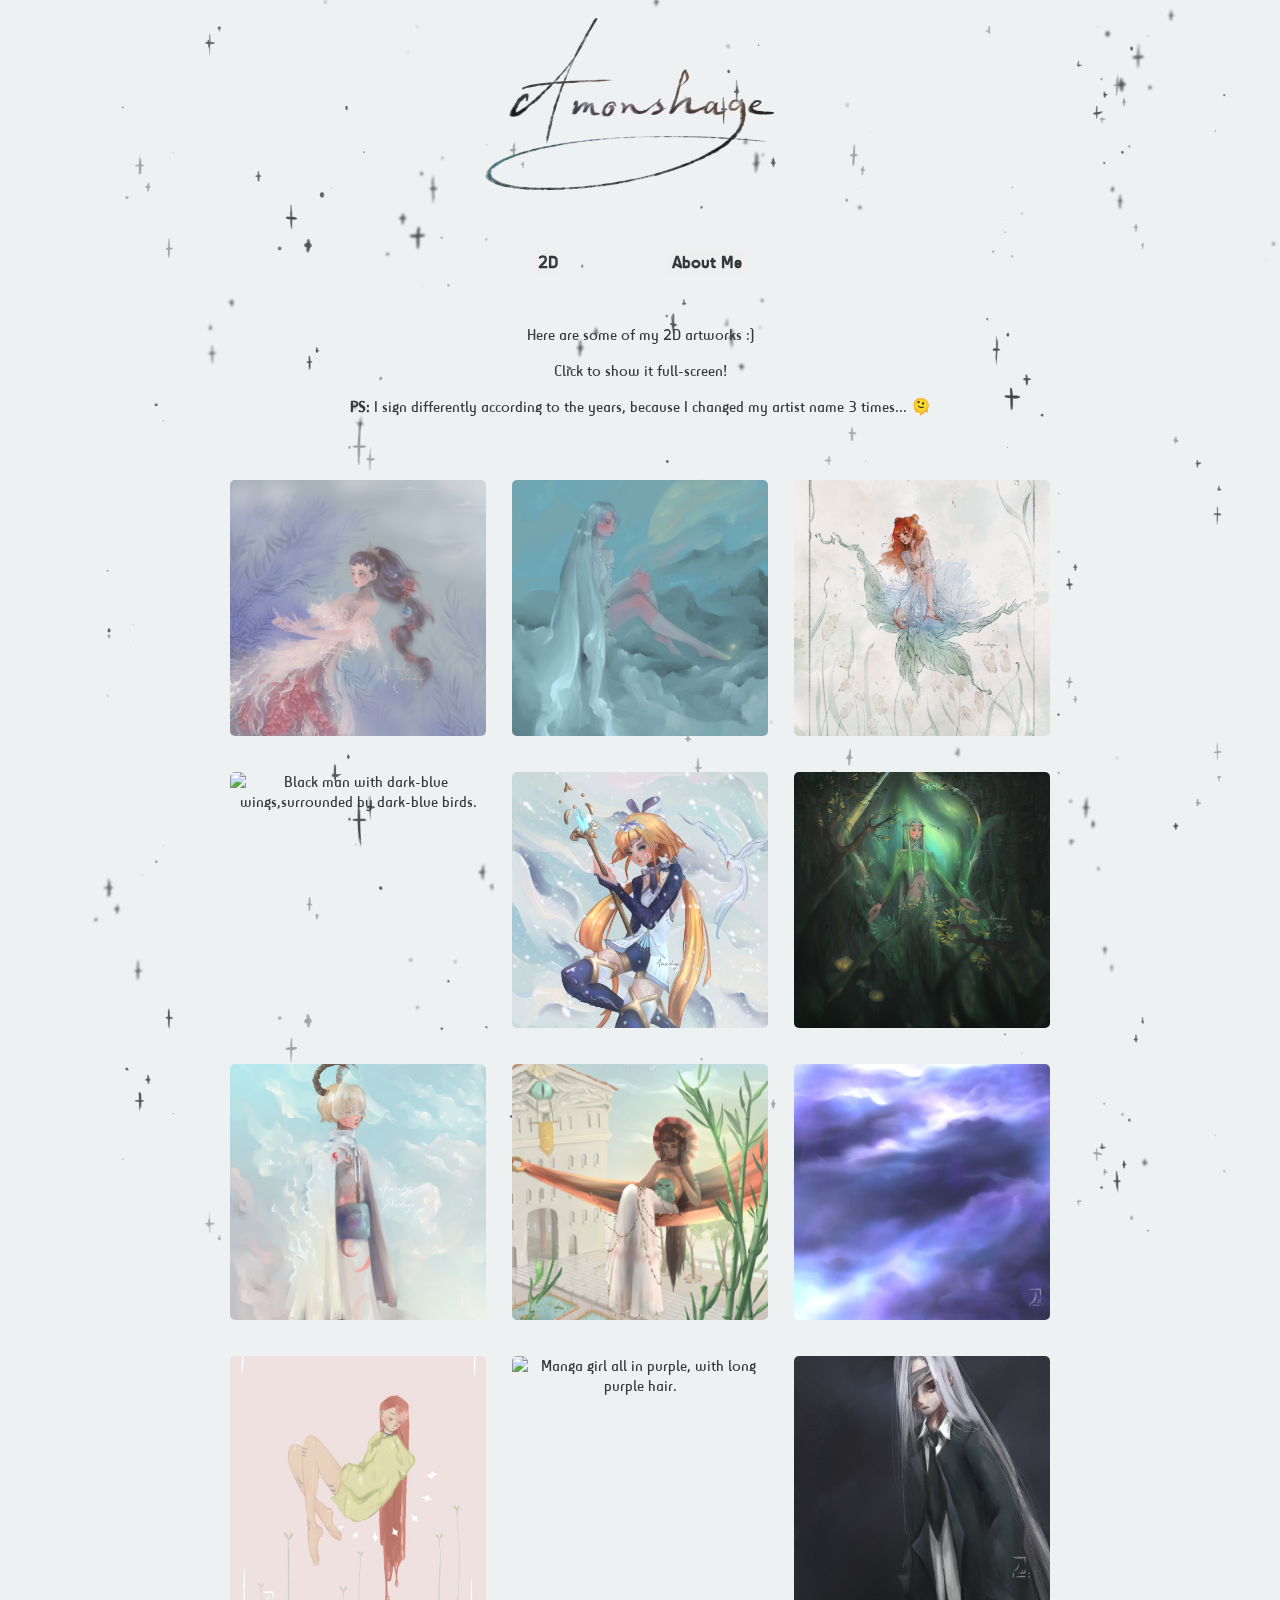
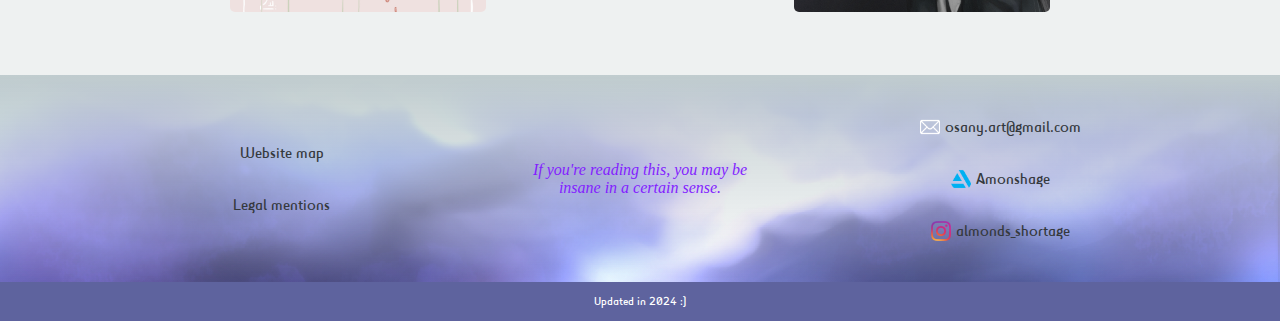
==== index.html @ e0546605 "Adding a moving background" ====
<!DOCTYPE html>

    <html lang="en">

        <head>

            <!-- informations sur la page -->
            <meta charset="UTF-8">
            <title>Amonshage</title>
            <link rel="stylesheet" href="index.css">

        </head>

        <body>

            <div id="website">

                <!-- Fond animé -->
                <img id="background-1" class="background" src="images/fonds/back-etoiles.png">
                <img id="background-2" class="background" src="images/fonds/back-etoiles-2.png">
                <img id="background-3" class="background" src="images/fonds/back-etoiles-3.png">
                
                <header>
                    <img id="title" src="images/icones/amonshage.png">
                </header>
    
                <nav>
                    <ul>
                        <!-- Même si les redirections sont gérées en JS et qu'on aurait pu les mettre aux <li>, on garde un bouton, cliquable, pour l'accessibilité. -->
                            <li><button onclick="onNavClick('2D')">2D</button></li>
                            <li><button onclick="onNavClick('about')">About Me</button></li>
                    </ul>
                </nav>
    
                <main>

                    <div id="2D">
                        <p>Here are some of my 2D artworks :)</p>
                        <p>Click to show it full-screen!</p>
                        <p><b>PS:</b> I sign differently according to the years, because I changed my artist name 3 times... 🫠</p>
    
                        <div id="gallery"></div>
    
                        <!-- "The Modal" - en gros c'est l'image en plein écran -->
                        <div id="theModal" class="modal"></div>
                    </div>

                    <div id="about" style="display: none;">
                        <p>My name is Anaelle, and I currently am a student at the ENSC, a cognitive engineering school.</p>
                        <p>Drawing is a hobbie, I really love to draw! Also, it's pretty useful. I usually use my drawing skills in different projects, at school, for friends or for my own projects.</p>
                    </div>
                                       
                </main>
                
                <footer>
                    <div>
                        <div>
                            <a><p>Website map</p></a>
                            <a><p>Legal mentions</p></a>
                        </div>
                        <div>
                            <p class="citation">If you're reading this, you may be insane in a certain sense.</p>
                        </div>
                        <div id="contact">
    
                            <div>
                                <img src="images/icones/courrier.png" class="icon">
                                <p>osany.art@gmail.com</p>
                            </div>
    
                            <a href="https://www.artstation.com/amonshage" target="_blank">
                                <div>
                                    <img src="images/icones/artstation.png" class="icon">
                                    <p>Amonshage</p>
                                </div>
                            </a>
                            
                            <a href="https://www.instagram.com/almonds_shortage/" target="_blank">
                                <div>
                                    <img src="images/icones/insta.png" class="icon">
                                    <p>almonds_shortage</p>
                                </div>
                            </a>
                            
                        </div>
                    </div>
                    <div id="copyrights">
                        <p>Updated in 2024 :)</p>
                    </div>
                </footer>

            </div>


            <script src="index.js"></script>

        </body>

    </html>
---- index.css ----
/* Variables */
:root {
    --footer-color: rgb(192, 204, 206);
}

/* Polices */

@font-face {
    font-family: Geo;
    src: url(polices/SciFly-Sans.ttf);

}

/* Le reste */

html {
    scrollbar-width: none;
}


body {

    font-family: Geo;
    background-color: rgb(238, 241, 241);
    color: rgb(53, 57, 61);
    scrollbar-width: none;
    padding: 0px;
    margin: 0px;

    /* L'image de fond */
    & .background {
        width: 100%;
        z-index: -1000;
        position: fixed;
    }

    & #background-1 {
        animation: background-zoom-1 17s infinite;
        animation-delay: 2s;
    }
    
    & #background-2 {
        animation: background-zoom-2 15s infinite;
        animation-delay: 1s;
        filter: opacity(0.5);
    }

    & #background-3 {
        animation: background-zoom-3 11s infinite;
        filter: blur(1px);
    }

    & header {
        display: flex;
        place-content: center;
        
        & #title {
            animation: slow_blow 10s;
            width: 30vw;  
        }

    }

    & nav {
        display: flex;
        place-content: center;
        
        & ul {
            display: flex;
            flex-direction: row;
            padding: 0%;
            
            & li {
                padding: 2vh 4vw;
                list-style-type:none;
                
                & button {
                    font-family: Geo;
                    font-size: large;
                    font-weight: bold;
                    color: rgb(53, 57, 61);
                    border: none;

                    &:hover {
                        color: rgb(51, 92, 105);
                        cursor: pointer;
                    }
                }
            }
        }
    }

    & main {
        display: flex;
        flex-direction: column;
        text-align: center;
        
        /* La gallerie d'artworks  */
        & #gallery {
            display: flex;
            justify-content: center;
            flex-wrap: wrap;
            width: 70vw;
            margin: 5vh auto;

            /* Pour chaque artwork, individuellement */
            & .artwork {
                width: 20vw;
                height: 20vw;
                object-fit: cover;
                margin: 2vh 1vw;
                transition: 0.5s;
                border-radius: 5px;
            }

            & .artwork:hover {
                z-index: 100;
                filter: contrast(1.1);
                box-shadow: 0 0 100px rgba(53, 62, 63, 0.552);
                cursor: pointer;
            }
        }

        /* Le modal prend toute la taille de l'écran et permet le défilement */
        .modal {
            display: none; /* Caché par défaut */
            position: fixed; /* Reste en place */
            z-index: 101; 
            left: 0;
            top: 0;
            width: 100%; 
            height: 100%; 
            overflow: auto;
            scrollbar-width: none;
        }

        /* Conteneur pour l'image dans le modal */
        .modal-content {
            width: 100%;
            min-width: 50%;
            margin: auto;
            animation-name: zoom;
            animation-duration: 0.8s;
        }

        /* Description fixe en bas de l'écran */
        .caption {
            position: fixed;
            bottom: 20px;
            left: 0;
            right: 0;
            text-align: center;
            color: #ffffff;
            z-index: 102;
        }

        /* Bouton de fermeture fixe en haut à droite */
        .close {
            position: fixed;
            top: 15px;
            right: 35px;
            color: white;
            font-size: 50px;
            text-shadow: 0 0 10px #ffffff;
            z-index: 103;

            &:hover {
                transition: 0.4s;
                text-shadow: 0 0 12px #ffffff, 0 0 24px #ffffff, 0 0 20px #ffffff;
                cursor: pointer;
            }
        }

    }

    & footer {
        background-color: var(--footer-color);
        padding: 0;
        position: relative;
        bottom: 0;
        width: 100%;        
        
        /* Le footer est divisé en deux div, l'une au-dessus de l'autre. */
        & >div {
            padding: 2vw;
            display: flex;
            justify-content: center;
            align-items: center;
            background: linear-gradient(to top, transparent, var(--footer-color)), url(images/2021_cloudy-sky-background.jpg);
            background-size: 100%;
            background-position: 0% 12%;

            /* Dans la première div, on a les trois parties côte-à-côte. */
            & div {
                justify-content: center;
                width: 20vw;
                padding: 0 4vw;
                text-align: center;
                display: flex;
                flex-direction: column;

                & div {
                    display: flex;
                    flex-direction: row;
                    align-items: center;
                    text-align: center;
                    padding: 0%;
                }
            }
        }

        /* La seconde div du footer contient les copyrights. */
        #copyrights {
            padding: 0;
            color: white;
            background: rgb(94, 99, 158);
            font-size: 12px;
        }

    }

    .icon {
        width: 20px;
        margin: 0 5px;
    }

    .citation {
        font-family: 'Times New Roman', Times, serif;
        font-style: italic;
        color: #831eff;
    }

    a {
        color: rgb(53, 57, 61);
        text-decoration: none;
        transition: 0.1s ease-in-out;
    }
    
    a:hover {
        transform: scale(1.1);
        transition: ease-in-out 0.2s;
    }

    ::selection {
        background-color: #831eff0a;
        filter: blur(2px);
        color: rgb(255, 255, 255);
        text-shadow: 1px 1px 1px rgb(255, 0, 0), -1px -1px 1px rgb(0, 255, 255);
    }
    
    ::-moz-selection {
        background-color: rgba(238, 219, 219, 0.579);
        text-shadow: 1px 1px 1px rgba(255, 0, 0, 0.4), -1px -1px 1px rgba(0, 255, 255, 0.4);
    }
}



@keyframes slow_blow {
    0% {transform: scale(0.8);}
    20% {transform: scale(0.9);}
    100% {transform: scale(1);}
}

@keyframes zoom {
    0% {transform:scale(0.4);}
    100% {transform:scale(1);}
}

@keyframes background-zoom-1 {
    0% {transform: scale(1) translateX(0px);}
    20% {transform: scale(1.1) translateX(40px);}
    90%{filter: blur(1px);}
    100% {transform: scale(1) translateX(0px);}
}

@keyframes background-zoom-2 {
    0% {transform: scale(1) translateX(0px);}
    10%{filter: blur(1px);}
    20% {transform: scale(1.1) translateX(-100px);}
    30%{filter: blur(0px);}
    100% {transform: scale(1) translateX(0px);}
}

@keyframes background-zoom-3 {
    0% {transform: scale(1) translateX(0px);}
    20% {transform: scale(1.1) translateZ(60px);}
    40% {filter: brightness(2);}
    100% {transform: scale(1) translateX(0px);}
}

/* 100% Image Width on Smaller Screens */
@media only screen and (max-width: 700px){
    .overlay-content {
      width: 100%;
    }
}
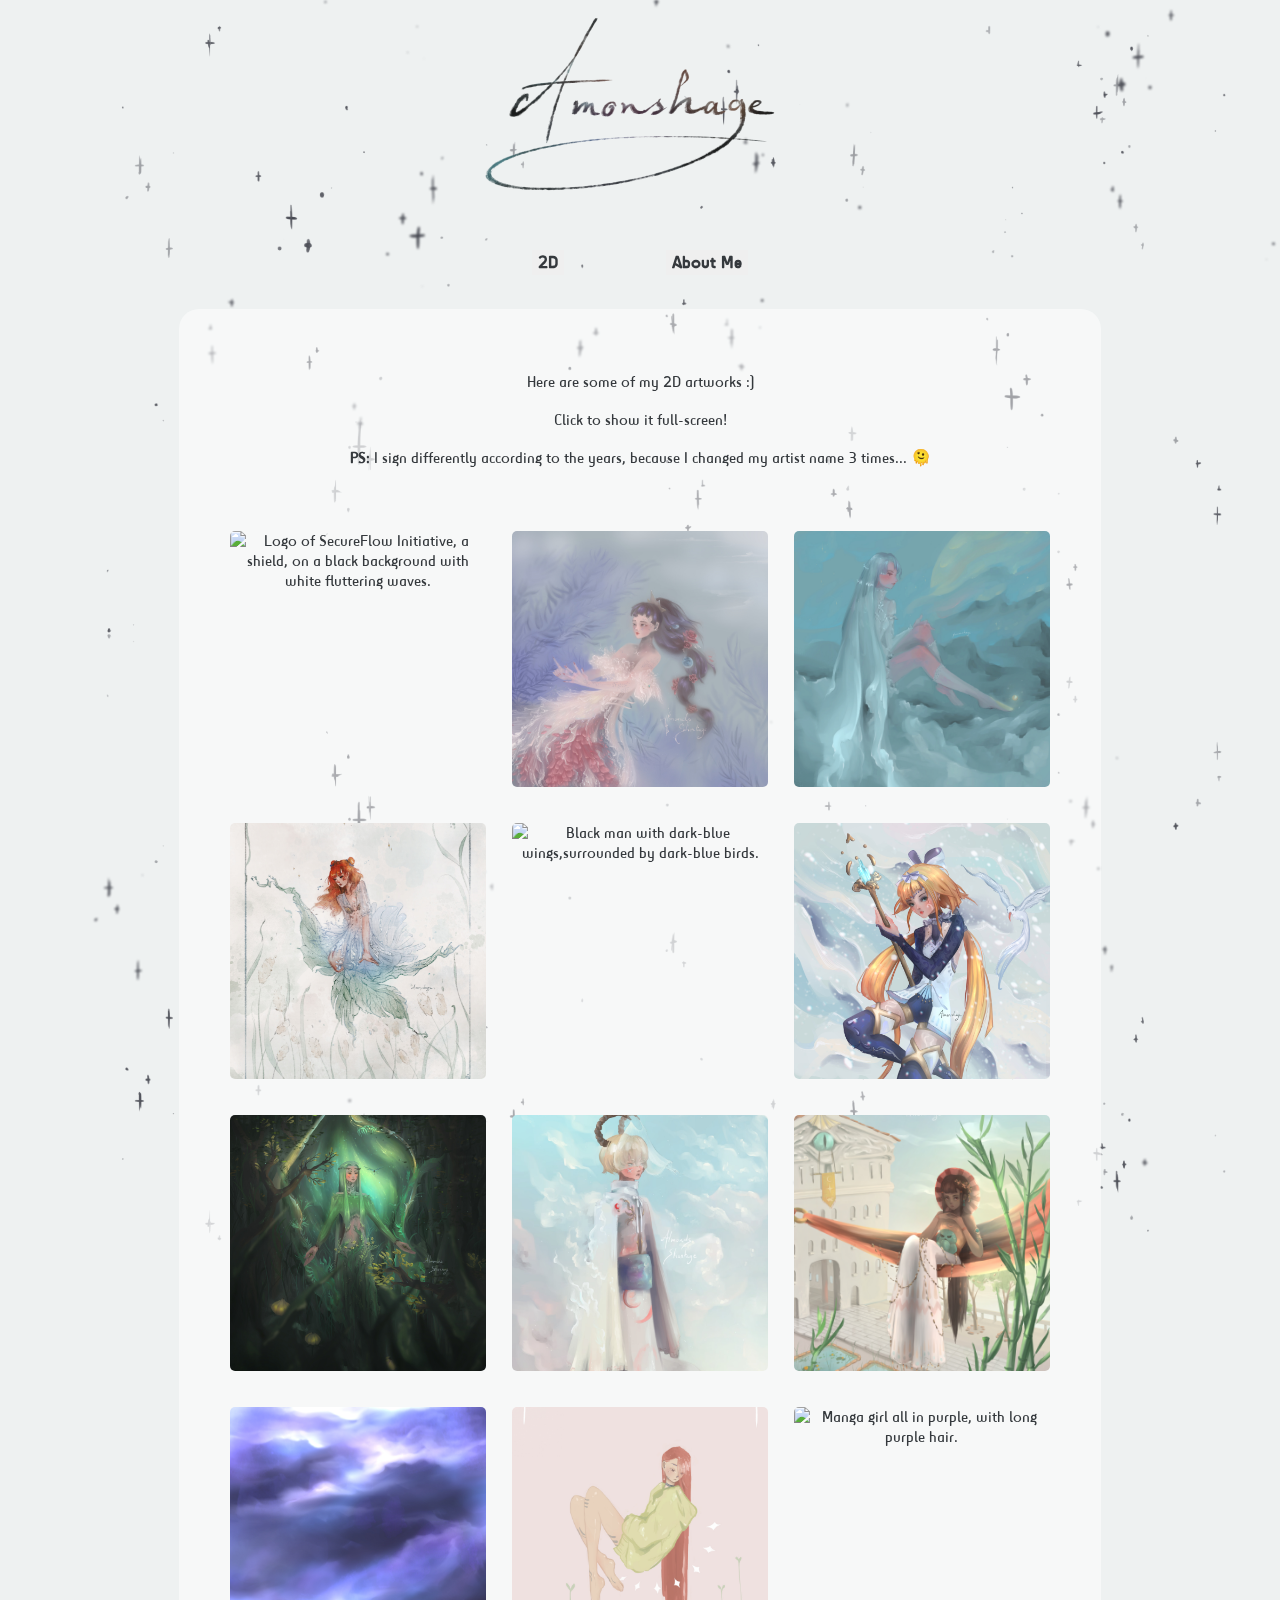
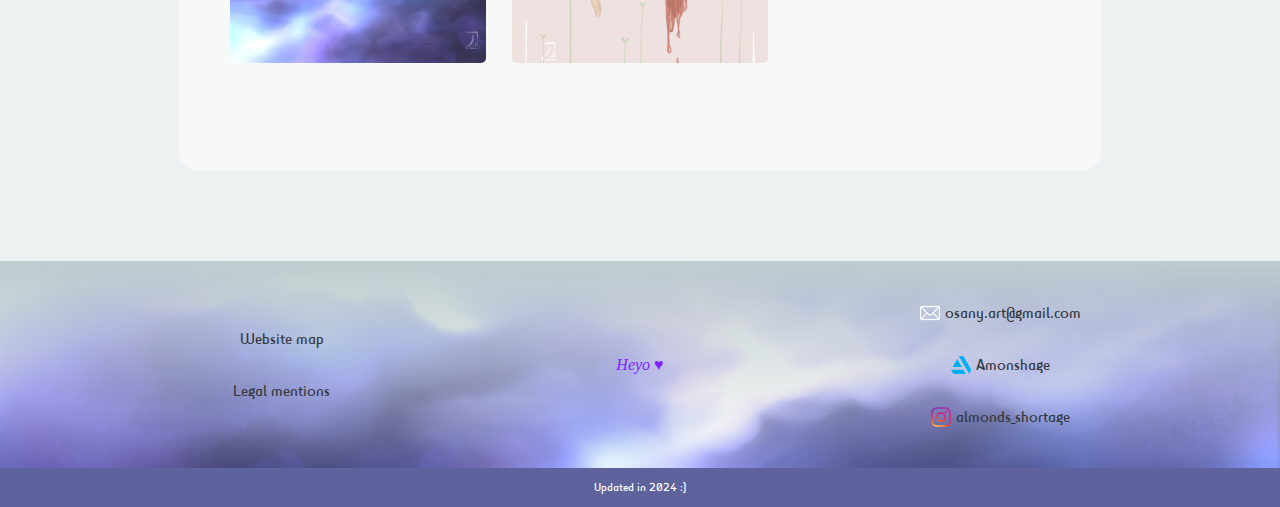
==== commit 446afb24: "Amélioration de la visibilité des images au click + contraste augmenté pour le texte" ====
--- a/index.html
+++ b/index.html
@@ -34,10 +34,13 @@
     
                 <main>
 
-                    <div id="2D">
-                        <p>Here are some of my 2D artworks :)</p>
-                        <p>Click to show it full-screen!</p>
-                        <p><b>PS:</b> I sign differently according to the years, because I changed my artist name 3 times... 🫠</p>
+                    <div id="2D" class="whiteBg">
+                        
+                        <section>
+                            <p>Here are some of my 2D artworks :)</p>
+                            <p>Click to show it full-screen!</p>
+                            <p><b>PS:</b> I sign differently according to the years, because I changed my artist name 3 times... 🫠</p>
+                        </section>
     
                         <div id="gallery"></div>
     
@@ -46,8 +49,12 @@
                     </div>
 
                     <div id="about" style="display: none;">
-                        <p>My name is Anaelle, and I currently am a student at the ENSC, a cognitive engineering school.</p>
-                        <p>Drawing is a hobbie, I really love to draw! Also, it's pretty useful. I usually use my drawing skills in different projects, at school, for friends or for my own projects.</p>
+
+                        <section class="whiteBg">
+                            <p>My name is Anaelle, and I currently am a student at the ENSC, a cognitive engineering school.</p>
+                            <p>Drawing is a hobbie, I really love to draw! Also, it's pretty useful. I usually use my drawing skills in different projects, at school, for friends or for my own projects.</p>
+                        </section>
+                        
                     </div>
                                        
                 </main>
@@ -59,7 +66,7 @@
                             <a><p>Legal mentions</p></a>
                         </div>
                         <div>
-                            <p class="citation">If you're reading this, you may be insane in a certain sense.</p>
+                            <p class="citation">Heyo ♥</p>
                         </div>
                         <div id="contact">
     
--- a/index.css
+++ b/index.css
@@ -21,6 +21,7 @@
 body {
 
     font-family: Geo;
+    font-size: medium;
     background-color: rgb(238, 241, 241);
     color: rgb(53, 57, 61);
     scrollbar-width: none;
@@ -56,6 +57,7 @@
         
         & #title {
             animation: slow_blow 10s;
+            min-width: 300px;
             width: 30vw;  
         }
 
@@ -94,19 +96,35 @@
         display: flex;
         flex-direction: column;
         text-align: center;
+        margin: 0 14vw;
+
+        .whiteBg {
+            padding: 5vh 0;
+            margin-bottom: 10vh;
+            background-color: rgba(255, 255, 255, 0.5);
+            border-radius: 20px;
+        }
+        
+        section {
+            p {
+                margin: 2vh 10vw;
+            }
+        }
         
         /* La gallerie d'artworks  */
         & #gallery {
             display: flex;
             justify-content: center;
             flex-wrap: wrap;
-            width: 70vw;
+            width: 100%;
             margin: 5vh auto;
 
             /* Pour chaque artwork, individuellement */
             & .artwork {
                 width: 20vw;
+                min-width: 250px;
                 height: 20vw;
+                min-height: 250px;
                 object-fit: cover;
                 margin: 2vh 1vw;
                 transition: 0.5s;
@@ -123,8 +141,8 @@
 
         /* Le modal prend toute la taille de l'écran et permet le défilement */
         .modal {
-            display: none; /* Caché par défaut */
-            position: fixed; /* Reste en place */
+            display: none;
+            position: fixed;
             z-index: 101; 
             left: 0;
             top: 0;
@@ -133,12 +151,15 @@
             overflow: auto;
             scrollbar-width: none;
         }
-
+        
         /* Conteneur pour l'image dans le modal */
         .modal-content {
-            width: 100%;
-            min-width: 50%;
-            margin: auto;
+            object-position: center top;
+            max-width: 100%; 
+            max-height: 100%; 
+            object-fit: cover; 
+            display: block;
+            position: relative;
             animation-name: zoom;
             animation-duration: 0.8s;
         }
@@ -173,6 +194,7 @@
 
     }
 
+
     & footer {
         background-color: var(--footer-color);
         padding: 0;
@@ -255,7 +277,6 @@
 }
 
 
-
 @keyframes slow_blow {
     0% {transform: scale(0.8);}
     20% {transform: scale(0.9);}
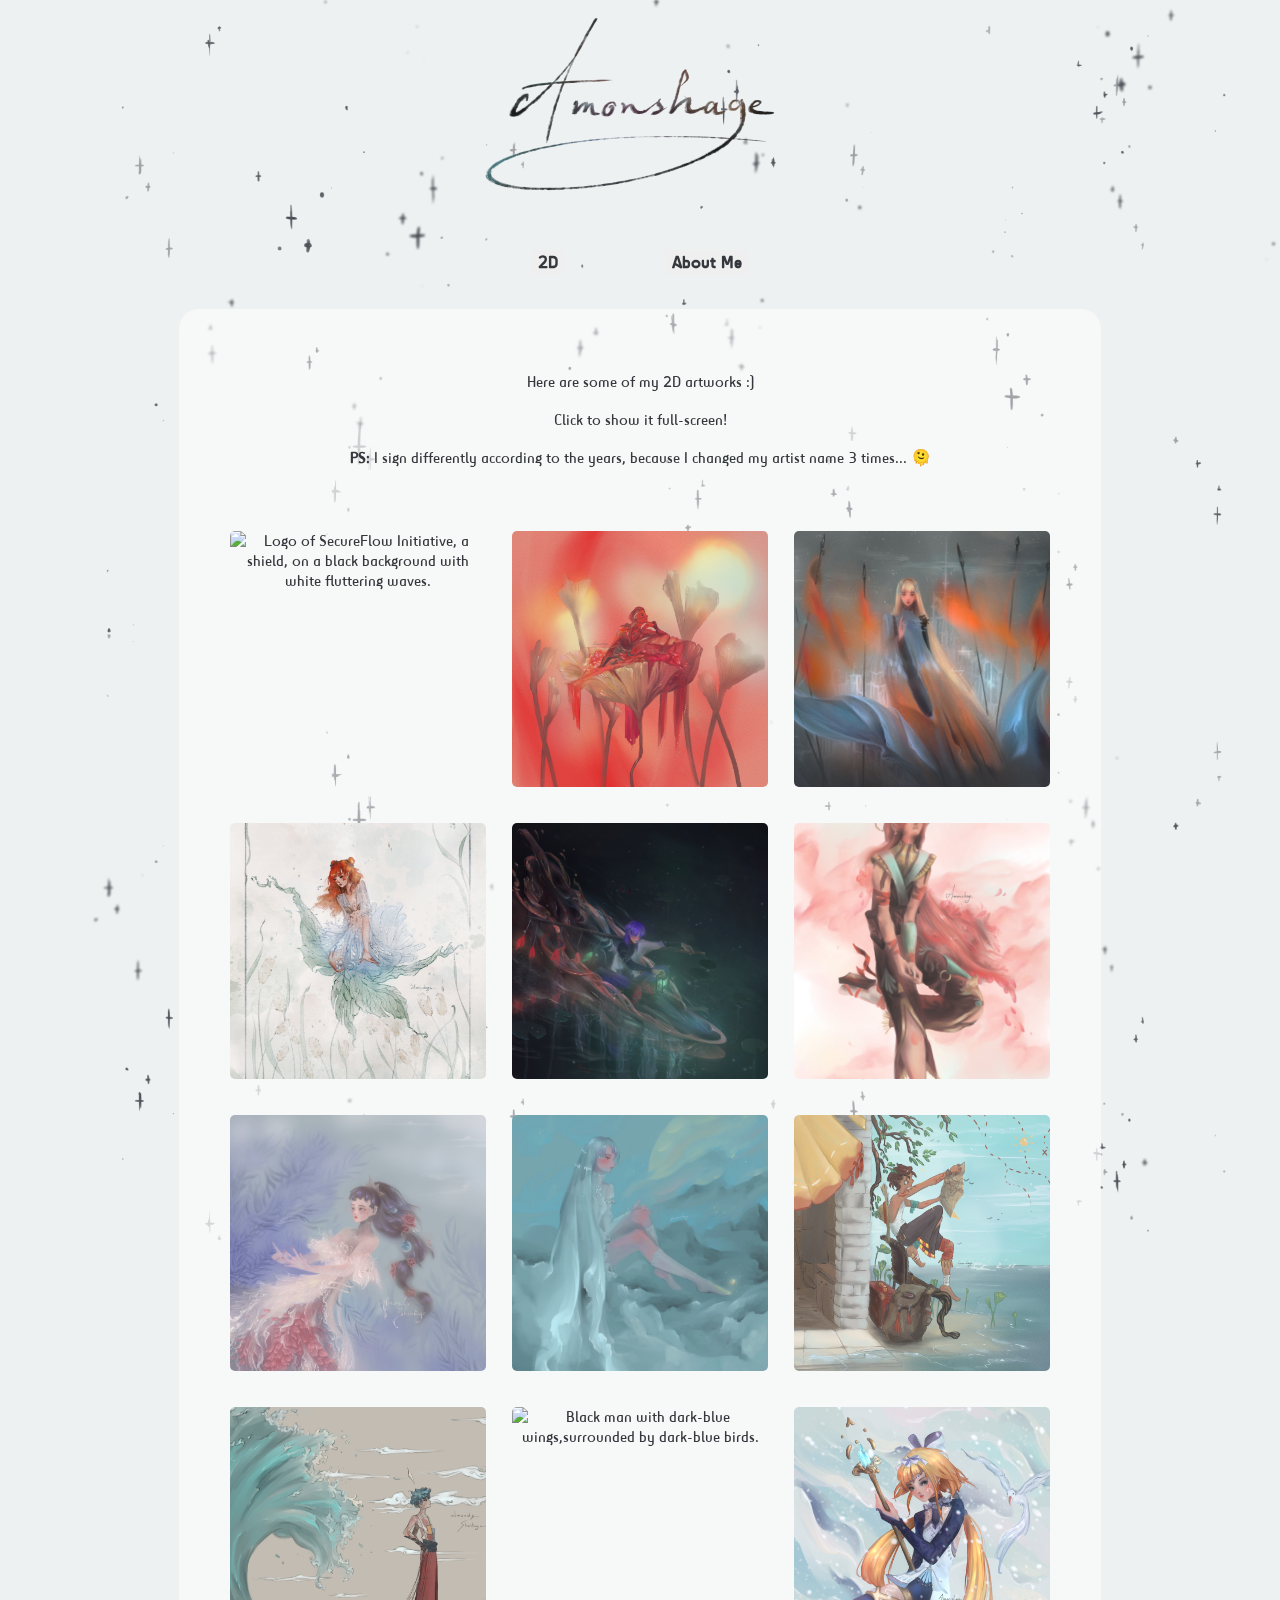
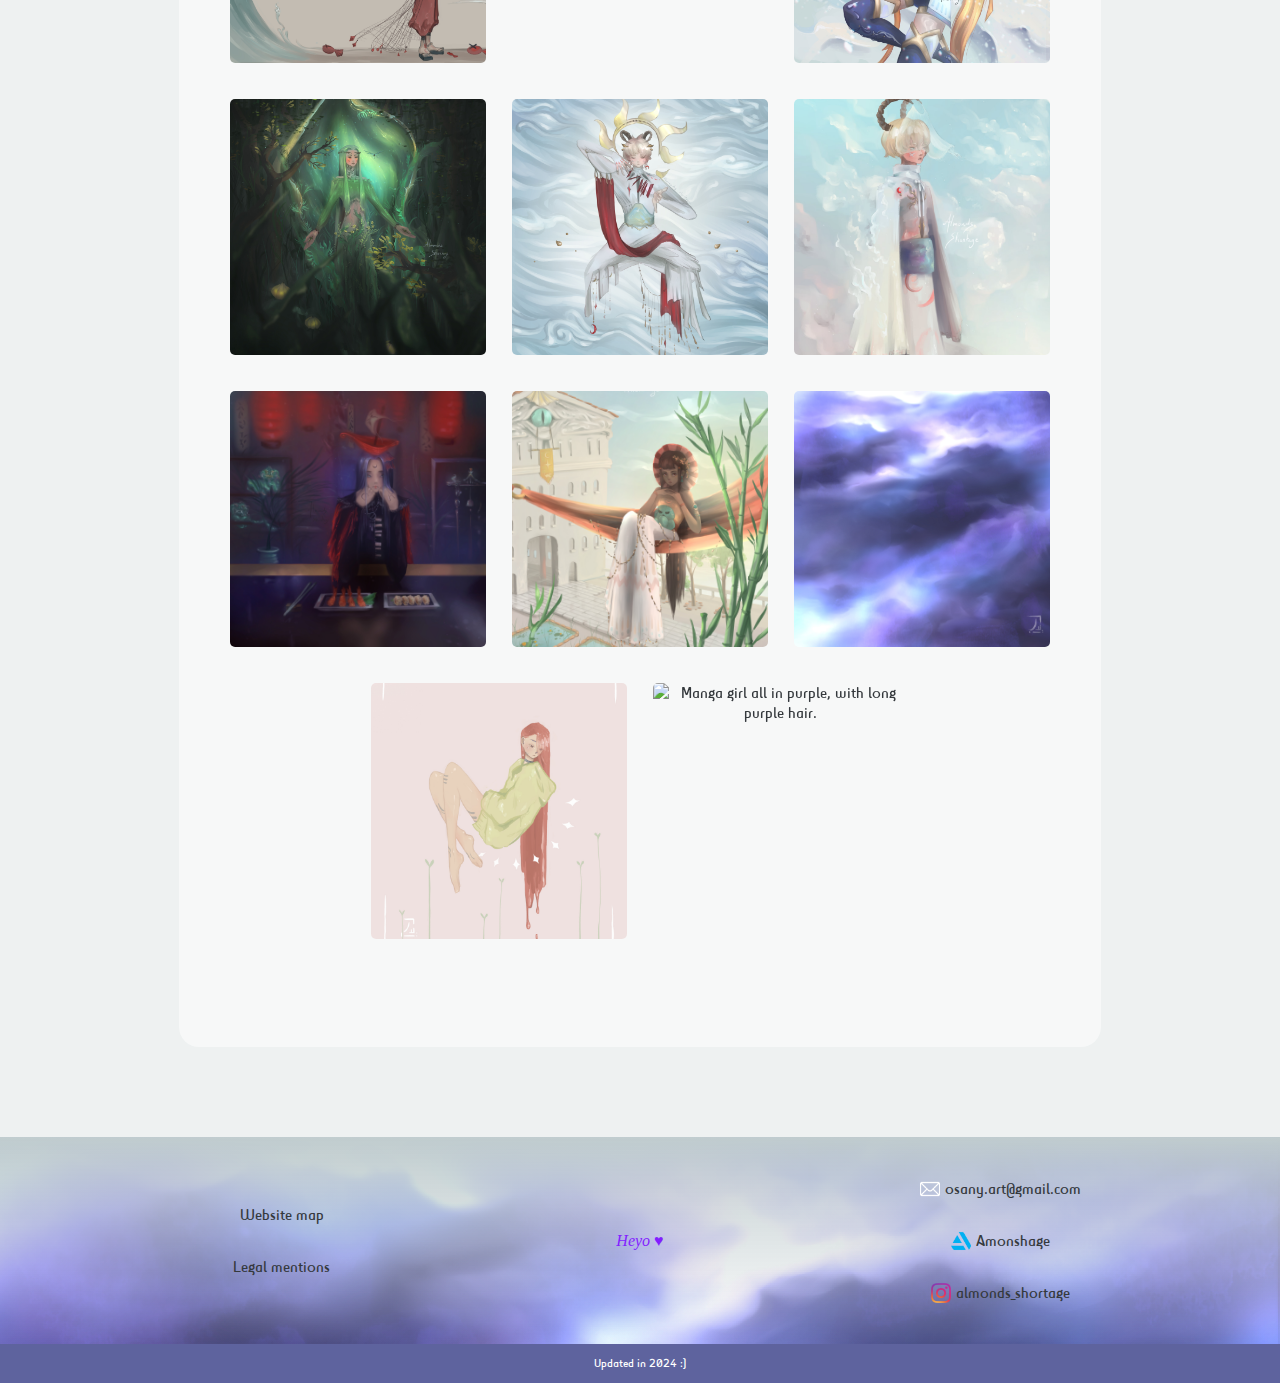
==== commit 011b06b4: "Ajout d'un logo au site" ====
--- a/index.html
+++ b/index.html
@@ -8,6 +8,7 @@
             <meta charset="UTF-8">
             <title>Amonshage</title>
             <link rel="stylesheet" href="index.css">
+            <link rel="icon" href="images/icones/dead-fish.png">
 
         </head>
 
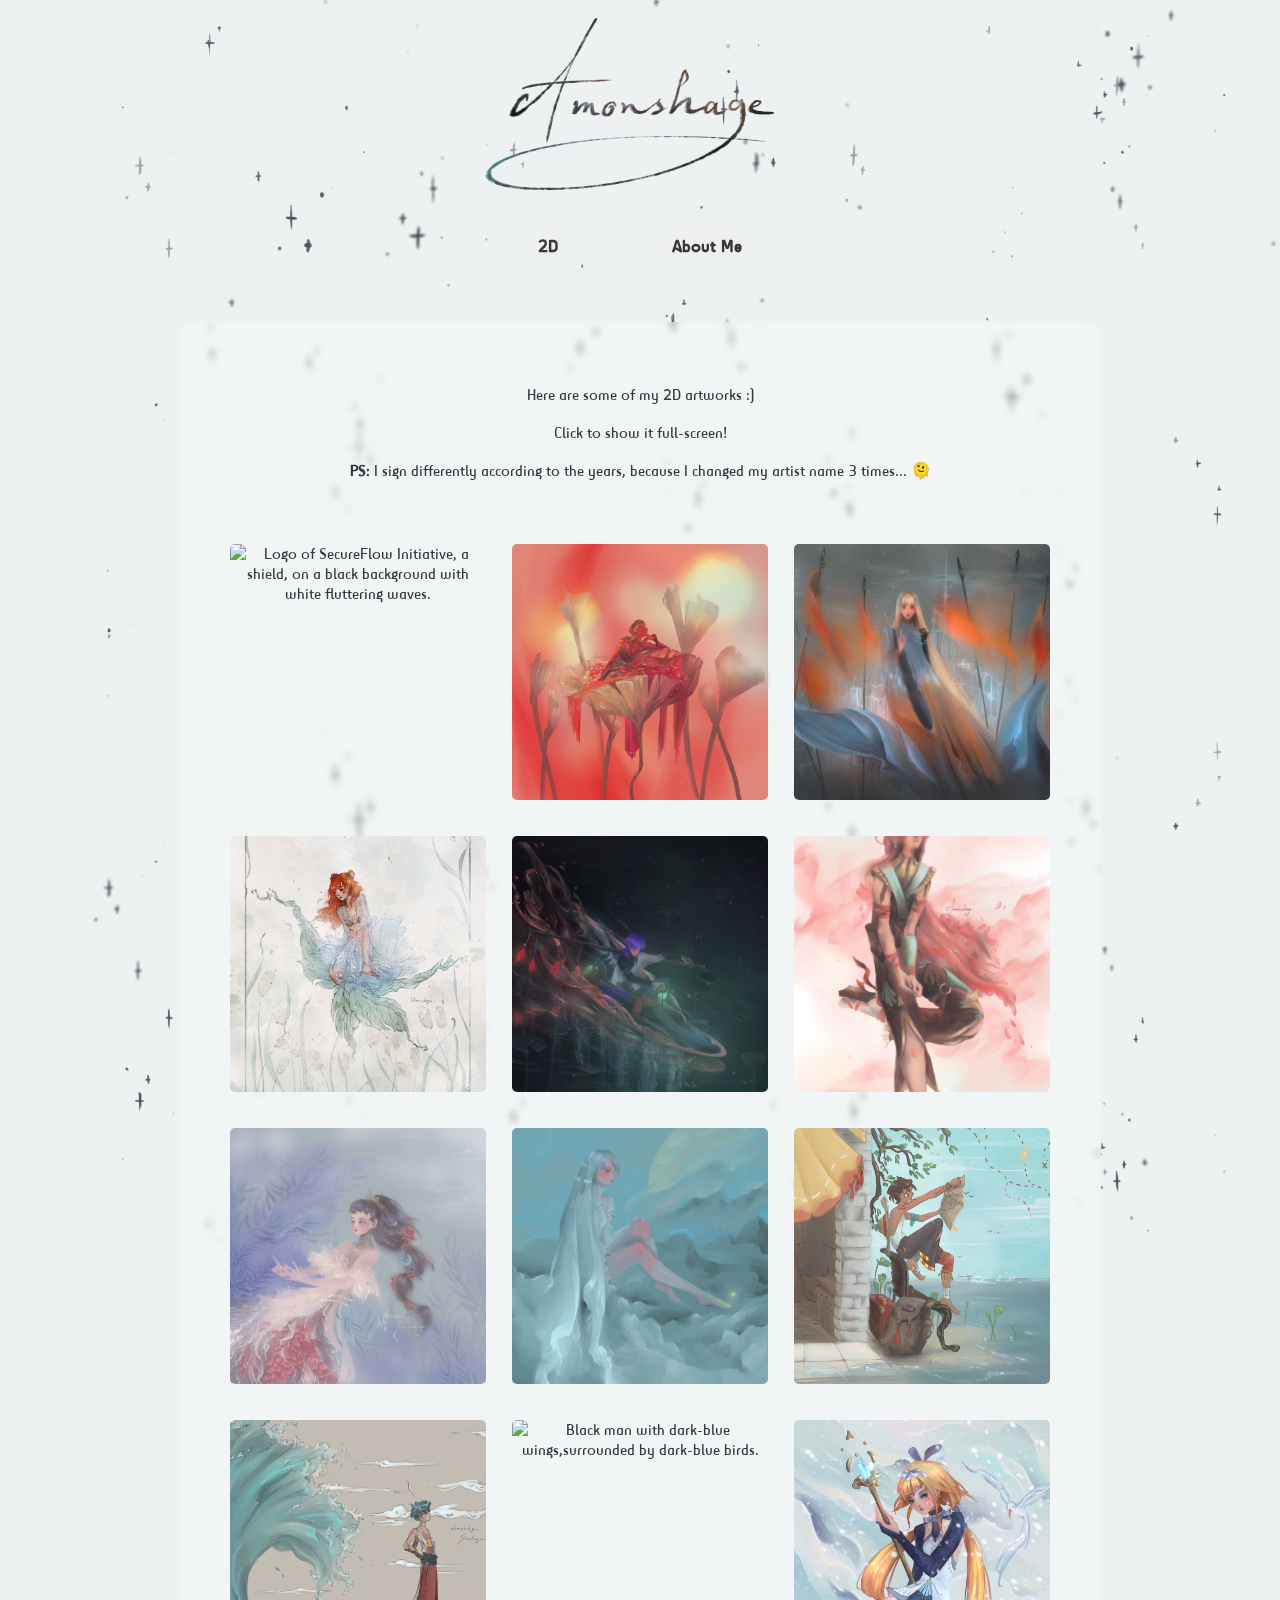
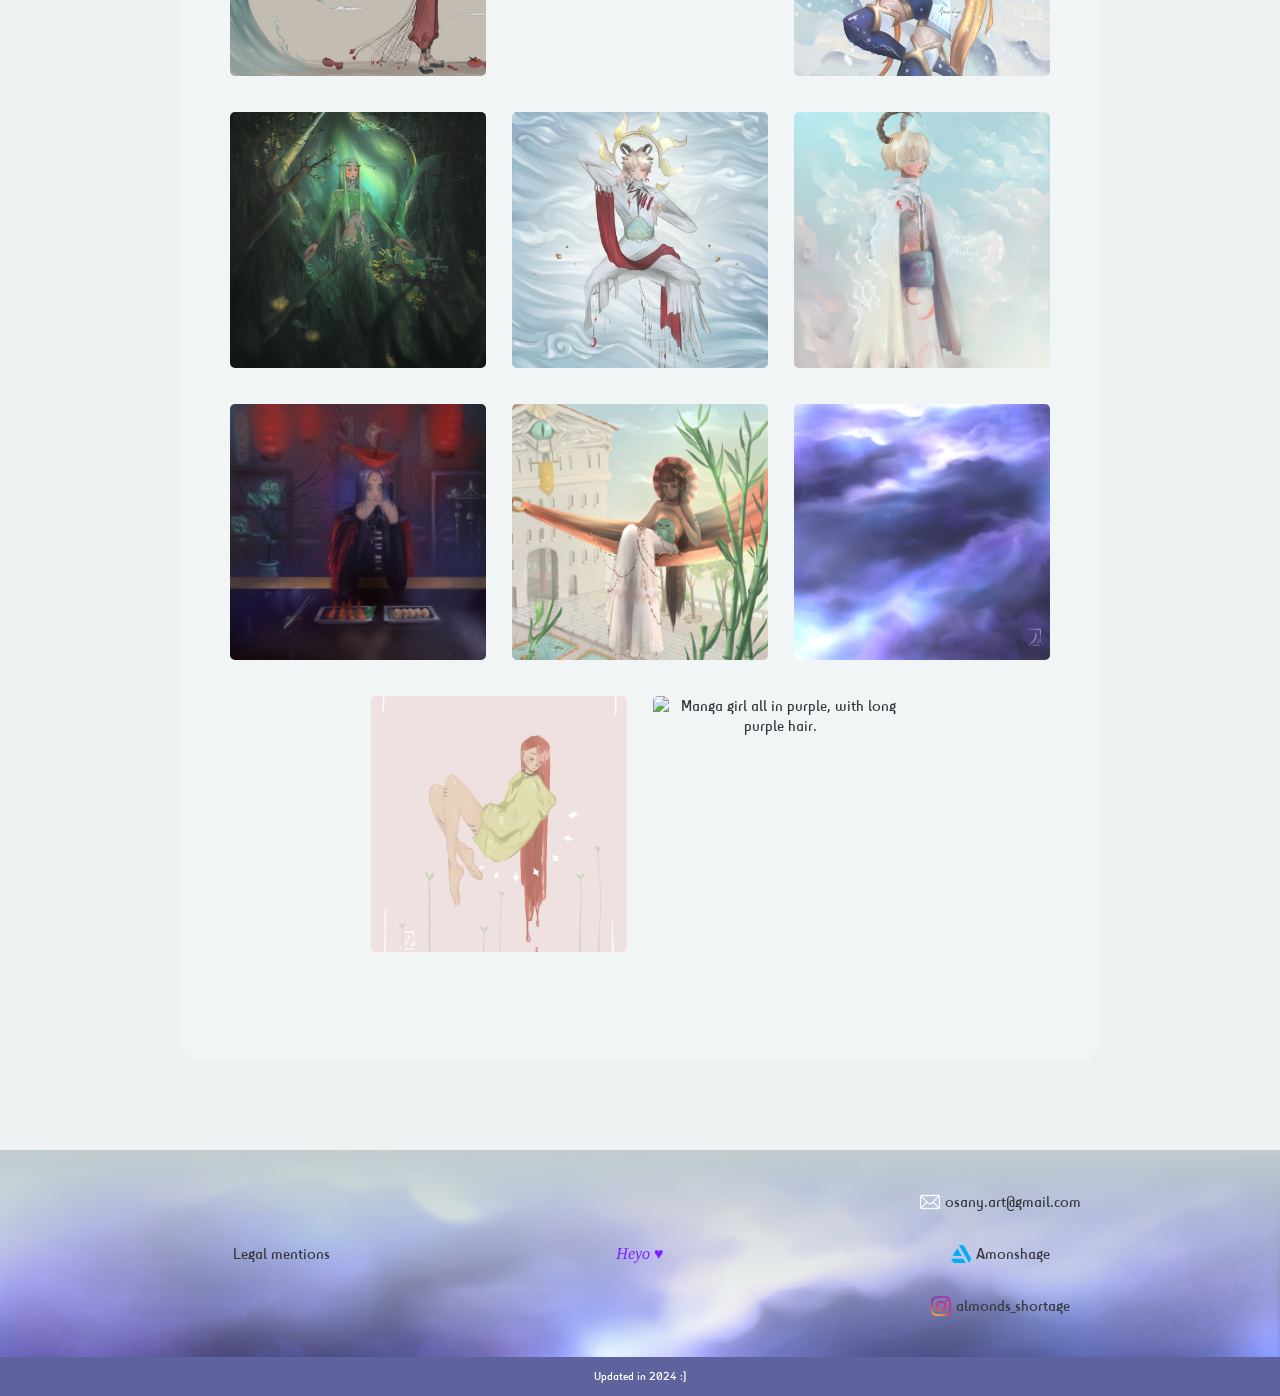
==== commit b03e7f61: "Ajout d'informations dans About Me" ====
--- a/index.html
+++ b/index.html
@@ -52,8 +52,38 @@
                     <div id="about" style="display: none;">
 
                         <section class="whiteBg">
-                            <p>My name is Anaelle, and I currently am a student at the ENSC, a cognitive engineering school.</p>
-                            <p>Drawing is a hobbie, I really love to draw! Also, it's pretty useful. I usually use my drawing skills in different projects, at school, for friends or for my own projects.</p>
+                            <h2>Hello !</h2>
+                            <p>My name is Anaelle.</p>
+                            <p>I am a young French intrepid artist, currently studying at the <a href="https://ensc.bordeaux-inp.fr/fr" target="_blank">ENSC</a>, a cognitive engineering school. It is the only one of France, so I am really proud of it!</p>
+                            <p>To me, drawing is a hobbie, I really love to draw 🖌️. Also, it's pretty useful. I usually use my drawing skills in different projects, at school, for friends or for my own projects.</p>
+                            <p>I decided to create my own brand, to create art content and be able to sell prestations legally.</p>
+                            <p class="code-style"><b>SIRET number:</b> 91476222400022</p>
+                        </section>
+                        
+                        <section class="whiteBg">
+                            <h2>How I work</h2>
+                            <p>If you would like to commission me, you can ask me everything you want to know via various contact methods:</p>
+                            <ul>
+                                <li>By mail at osany.art@gmail.com</li>
+                                <li>By message on <a href="https://www.artstation.com/amonshage" target="_blank">Artstation</a></li>
+                                <li>By message on <a href="https://www.instagram.com/almonds_shortage/" target="_blank">Instagram</a></li>
+                            </ul>
+                            <p>Then, I will ask you precisely what is the content you would like me to draw. I will also need you to specify the style.</p>
+                            <p>Don't hesitate to refer to some of the artworks you see here in my portfolio, it will help me understand you request better 😊.</p>
+                            <p>Three parts will then follow:</p>
+                            <ol>
+                                <li>First, I will offer you different sketches and you will have to choose the one you prefer;</li>
+                                <li>Then, I will complete it, taking your demands into accounts;</li>
+                                <li>Finally, you will be free to ask me to adjust any details you would like to change.</li>
+                            </ol>
+                        </section>
+
+                        <section class="whiteBg">
+                            <h2>Remuneration</h2>
+                            <p>My artists friends always tell me I should not depreciate my art, even though I always see all of its defaults...</p>
+                            <p>To avoid biases, I decided to be paid the <a href="https://smic-horaire.com/" target="_blank">French minimum wage</a> 💶. In parallel, I believe that the customer is free to propose any price according to their vision.</p>
+                            <p>After the work of art is done, I will provide you a invoce with all the fees.</p>
+                            <p>The result can range from <b>a few centimes to a few hundred euros</b>, depending on your demand. I take the payment directly via a GNI that I will let you know, in the case you decide to order a work of art from me.</p>
                         </section>
                         
                     </div>
@@ -63,8 +93,7 @@
                 <footer>
                     <div>
                         <div>
-                            <a><p>Website map</p></a>
-                            <a><p>Legal mentions</p></a>
+                            <a href="LICENSE"><p>Legal mentions</p></a>
                         </div>
                         <div>
                             <p class="citation">Heyo ♥</p>
--- a/index.css
+++ b/index.css
@@ -4,7 +4,6 @@
 }
 
 /* Polices */
-
 @font-face {
     font-family: Geo;
     src: url(polices/SciFly-Sans.ttf);
@@ -12,7 +11,6 @@
 }
 
 /* Le reste */
-
 html {
     scrollbar-width: none;
 }
@@ -28,7 +26,32 @@
     padding: 0px;
     margin: 0px;
 
-    /* L'image de fond */
+    .code-style {
+        font-family: 'Courier New', Courier, monospace;
+        color: rgb(97, 96, 96);
+    }
+
+    /* Listes */
+    ol, ul {
+        margin: 0 12vw;
+        padding-inline-start: 0;
+        list-style-position: inside;
+        
+        li {
+            padding: 1vh 1vw;
+        }
+    }
+
+    ul {
+        list-style-type: "🍋‍🟩";
+    }
+
+    ol > li::marker {
+        font-weight: bold;
+        color: #688fa1;
+    }
+
+    /* Les images de fond, animées */
     & .background {
         width: 100%;
         z-index: -1000;
@@ -51,6 +74,7 @@
         filter: blur(1px);
     }
 
+    /* Header */
     & header {
         display: flex;
         place-content: center;
@@ -63,6 +87,7 @@
 
     }
 
+    /* Menu */
     & nav {
         display: flex;
         place-content: center;
@@ -92,16 +117,23 @@
         }
     }
 
+    /* Contenu principal */
     & main {
         display: flex;
         flex-direction: column;
         text-align: center;
         margin: 0 14vw;
 
+        a {
+            font-weight: bold;
+            color: #831eff;
+        }
+
         .whiteBg {
             padding: 5vh 0;
-            margin-bottom: 10vh;
-            background-color: rgba(255, 255, 255, 0.5);
+            margin: 5vh 0;
+            background-color: rgba(238, 241, 241, 0.4);
+            backdrop-filter: blur(3px) brightness(1.03);
             border-radius: 20px;
         }
         
@@ -194,13 +226,14 @@
 
     }
 
-
+    /* Pied-de-page */
     & footer {
         background-color: var(--footer-color);
         padding: 0;
         position: relative;
         bottom: 0;
-        width: 100%;        
+        width: 100%;   
+        margin-top: 5vh;     
         
         /* Le footer est divisé en deux div, l'une au-dessus de l'autre. */
         & >div {
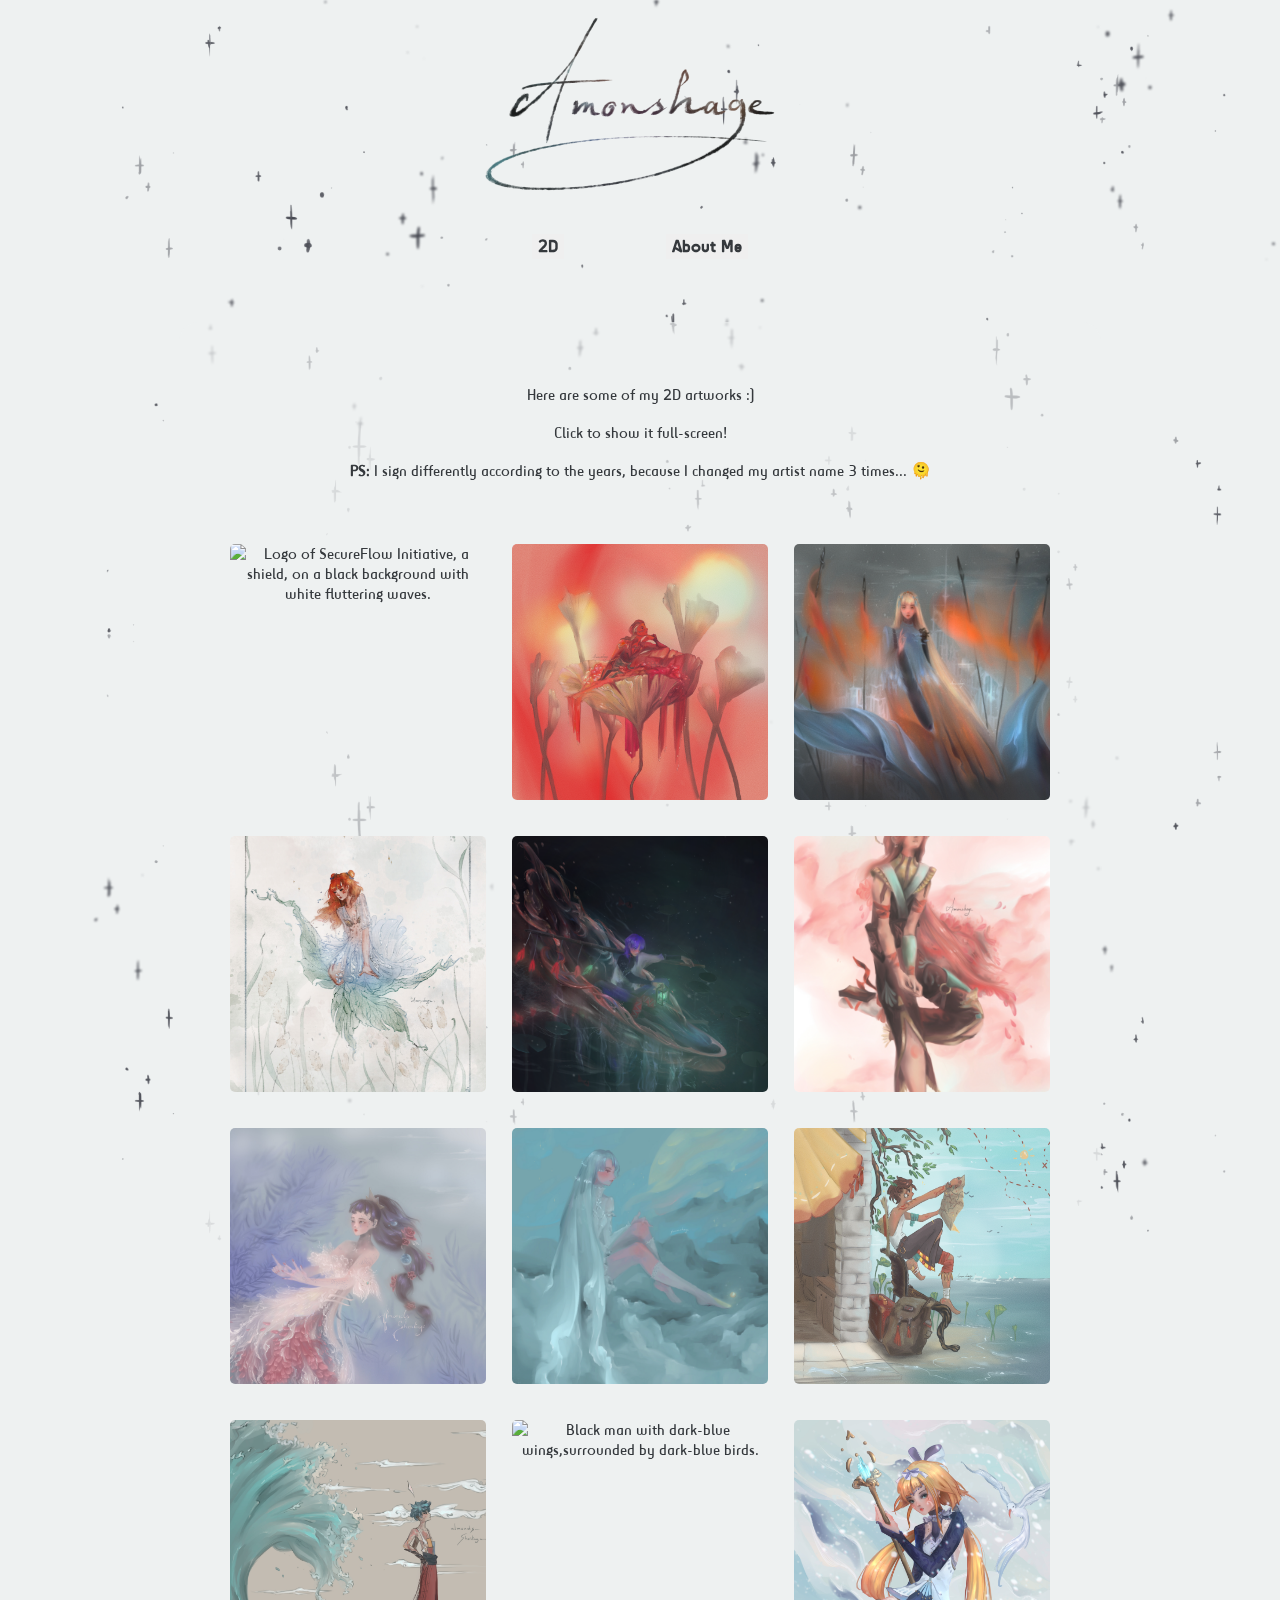
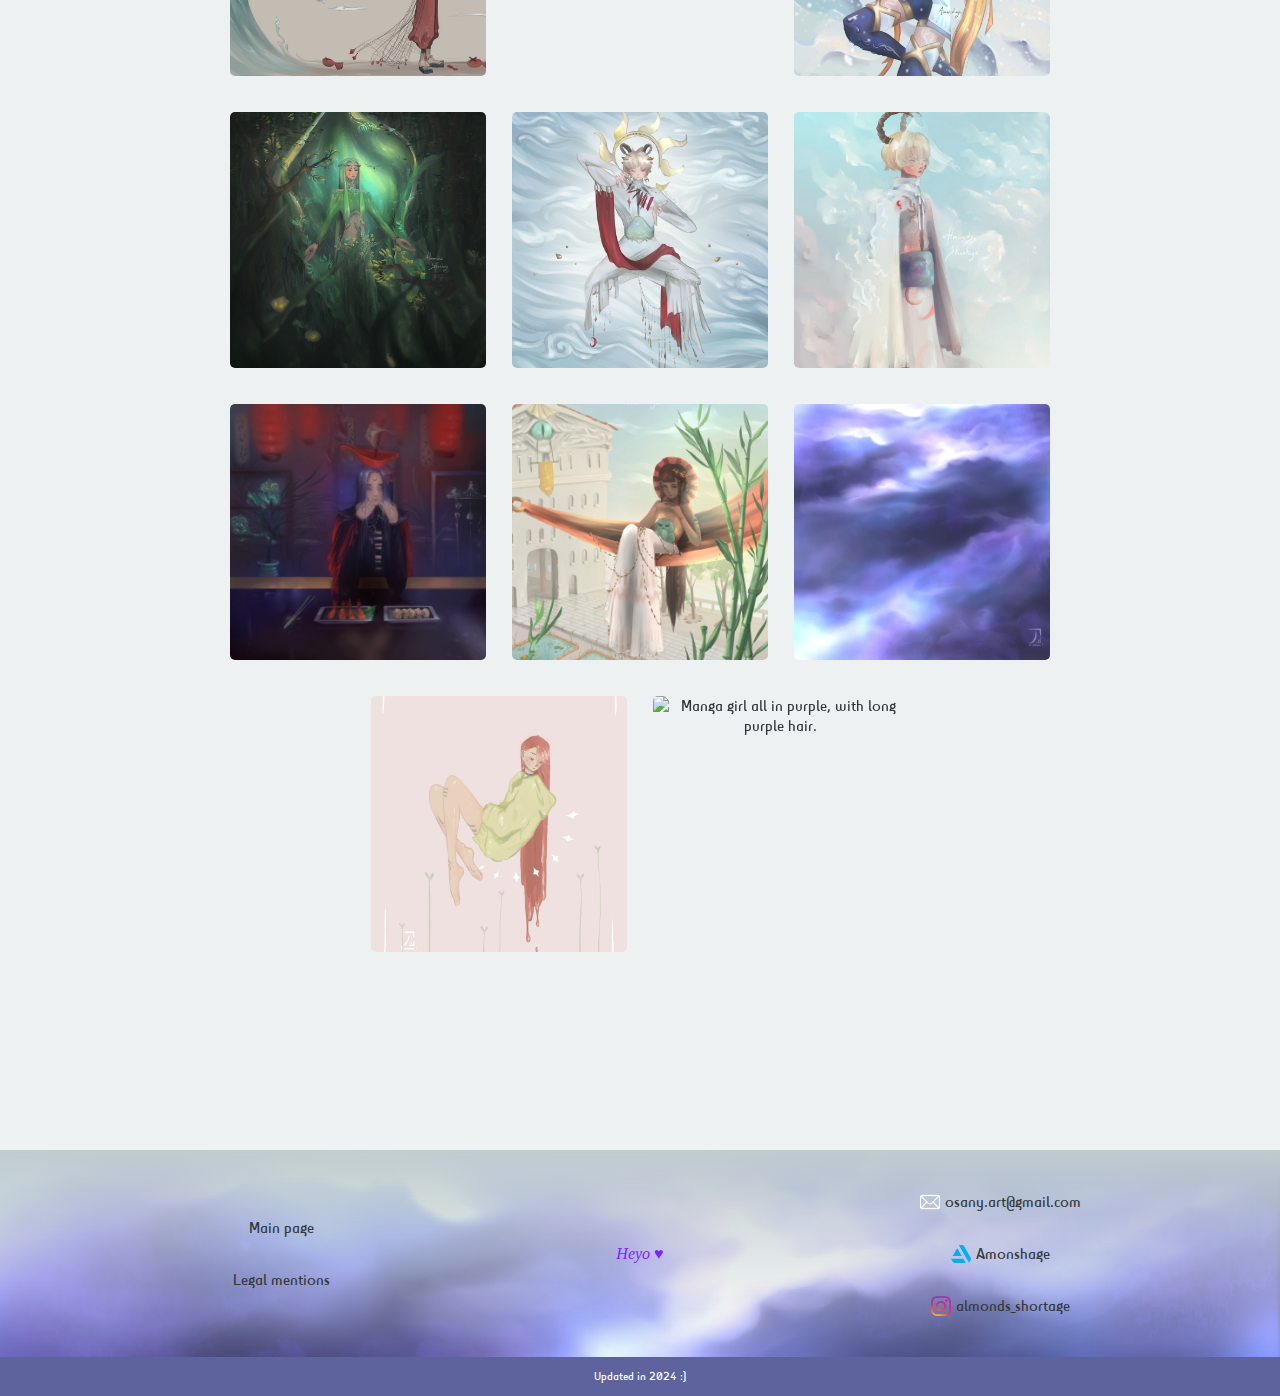
==== commit 11ad3d08: "Implémentation de la licence Creative Commons + correction d'un bug CSS" ====
--- a/index.html
+++ b/index.html
@@ -93,7 +93,8 @@
                 <footer>
                     <div>
                         <div>
-                            <a href="LICENSE"><p>Legal mentions</p></a>
+                            <a href="index.html"><p>Main page</p></a>
+                            <a href="license.html"><p>Legal mentions</p></a>
                         </div>
                         <div>
                             <p class="citation">Heyo ♥</p>
--- a/index.css
+++ b/index.css
@@ -132,8 +132,8 @@
         .whiteBg {
             padding: 5vh 0;
             margin: 5vh 0;
-            background-color: rgba(238, 241, 241, 0.4);
-            backdrop-filter: blur(3px) brightness(1.03);
+            background-color: rgba(238, 241, 241, 0.7);
+            /* backdrop-filter: blur(3px) brightness(1.03); */
             border-radius: 20px;
         }
         
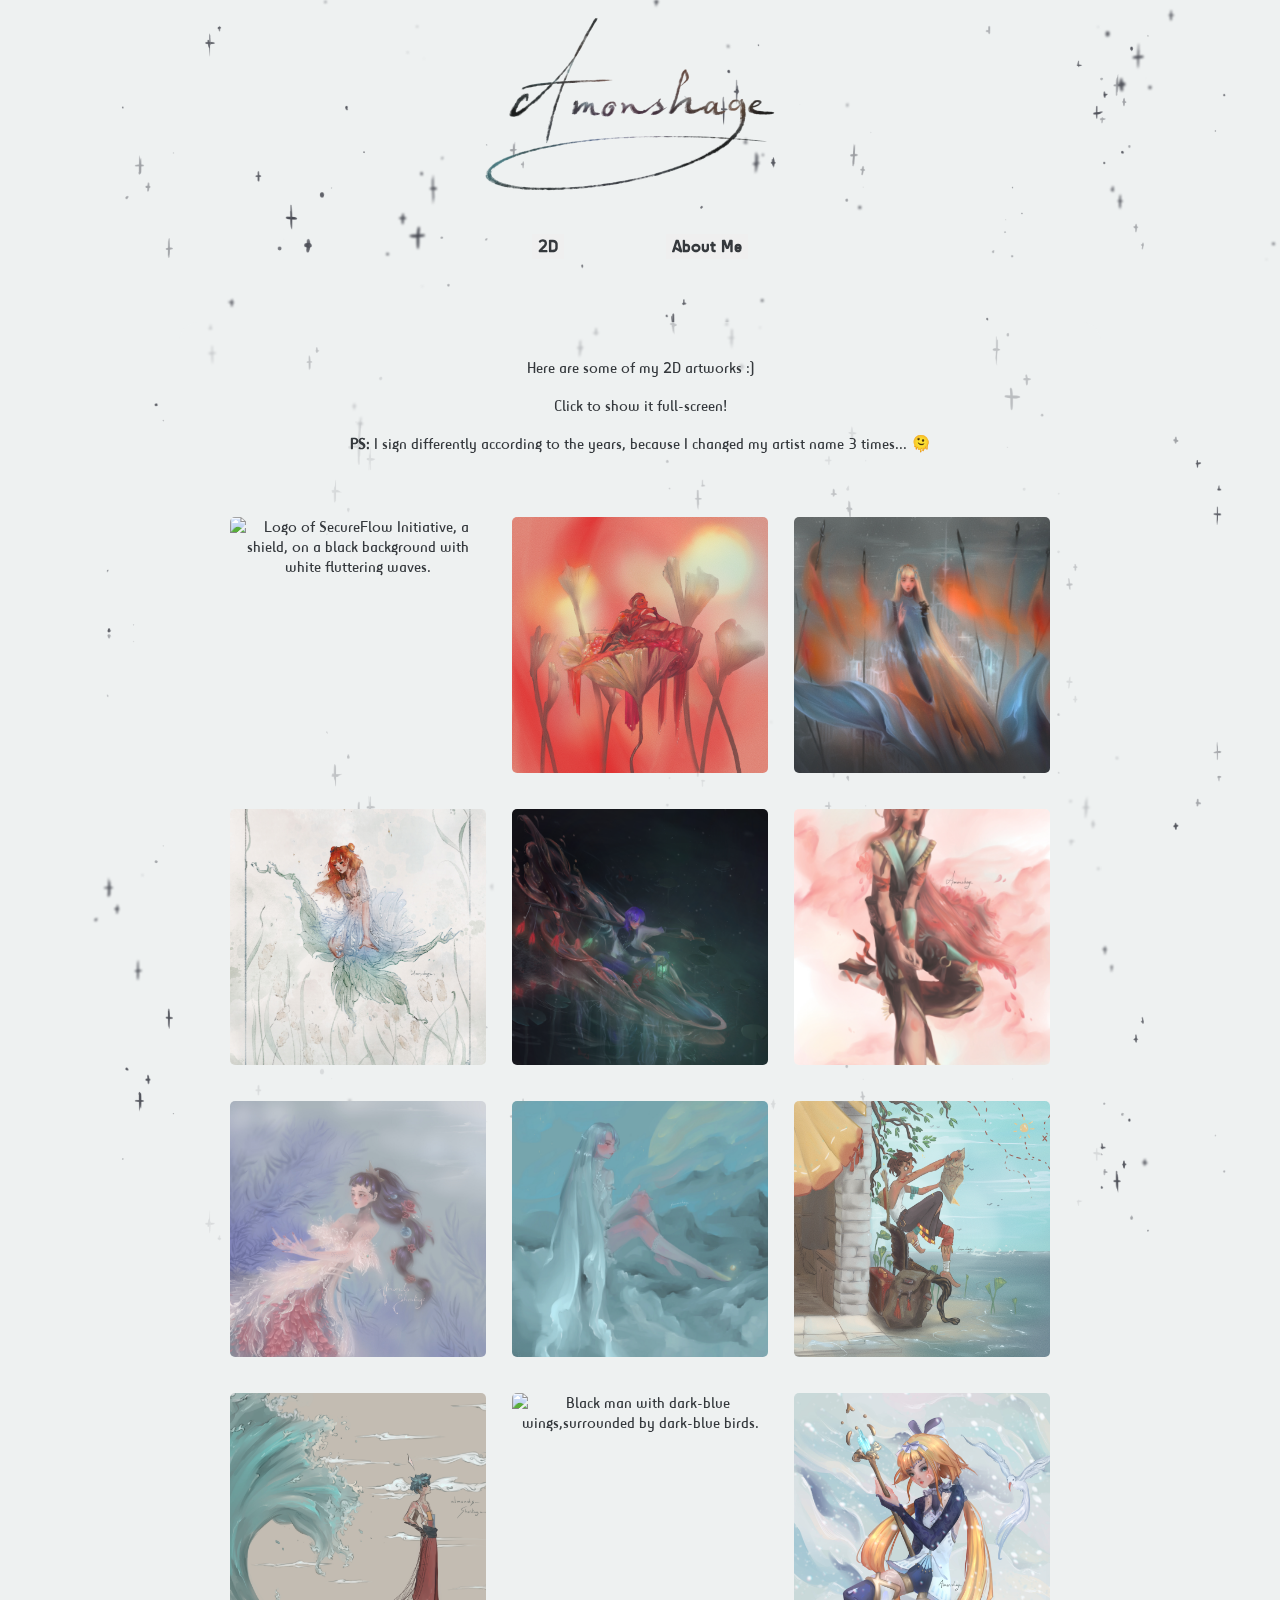
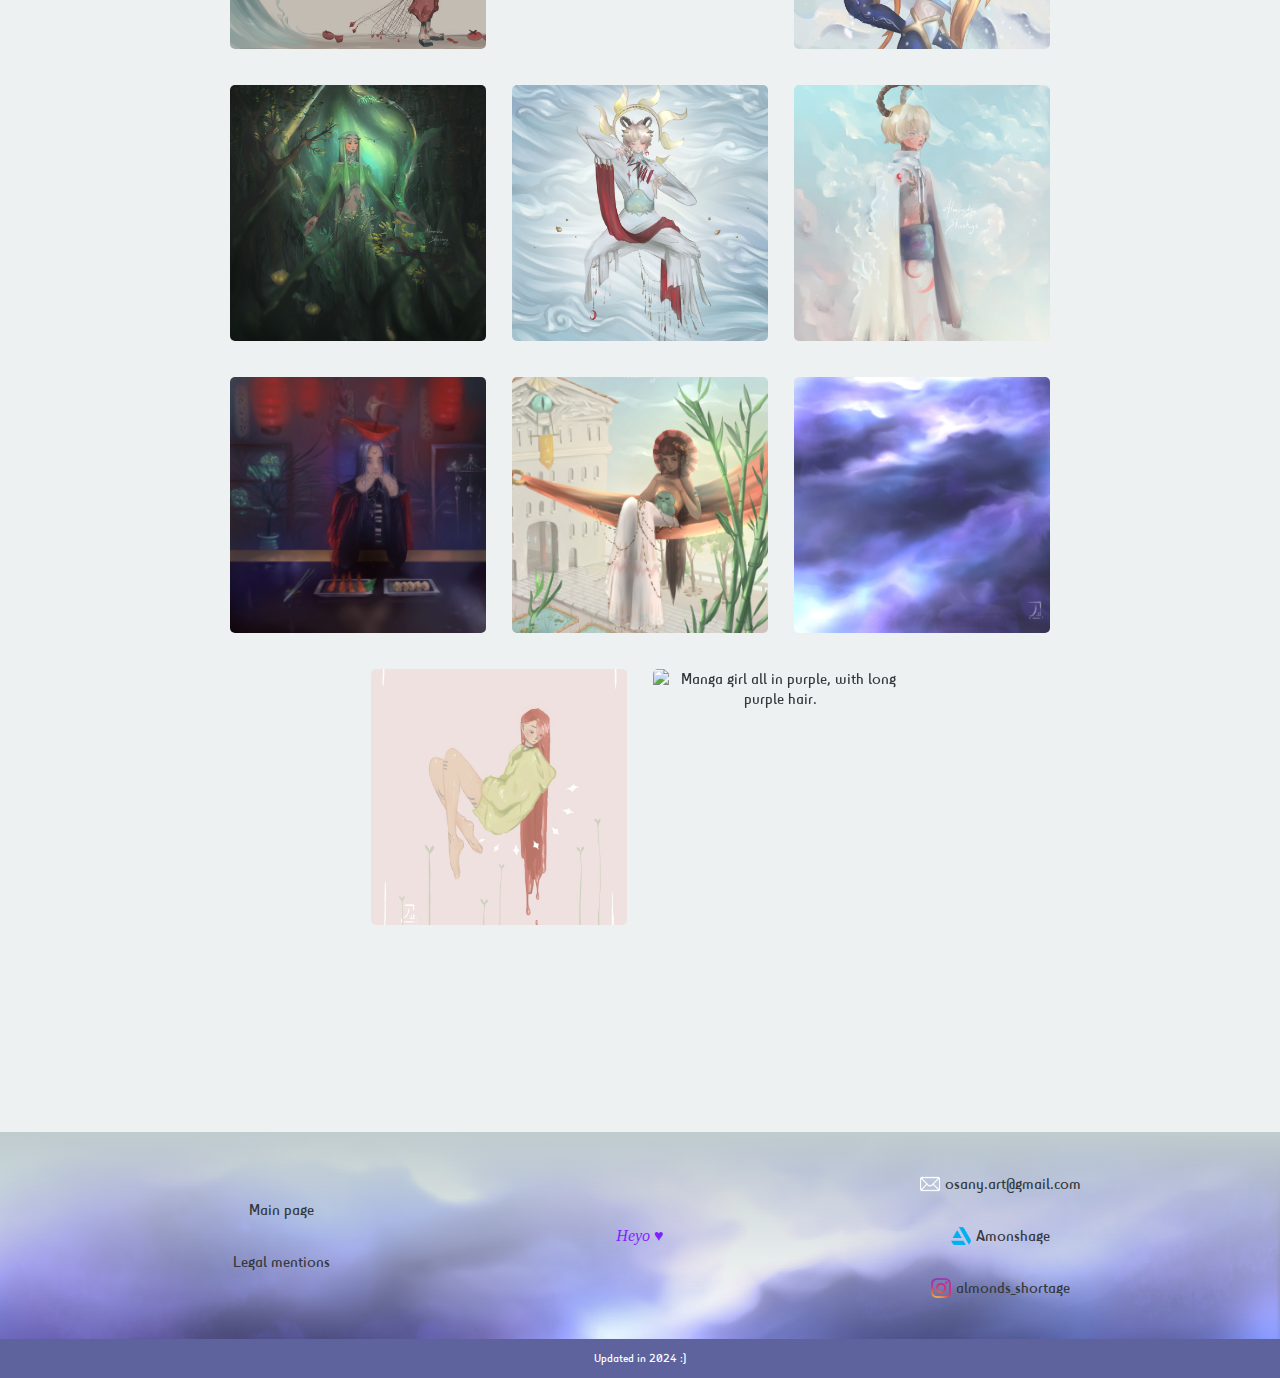
==== commit a7ca2e63: "Correction de la taille de la police, des margin, padding et du footer pour la version téléphone." ====
--- a/index.html
+++ b/index.html
@@ -9,6 +9,7 @@
             <title>Amonshage</title>
             <link rel="stylesheet" href="index.css">
             <link rel="icon" href="images/icones/dead-fish.png">
+            <meta name="viewport" content="width=device-width, initial-scale=1.0">
 
         </head>
 
--- a/index.css
+++ b/index.css
@@ -33,7 +33,6 @@
 
     /* Listes */
     ol, ul {
-        margin: 0 12vw;
         padding-inline-start: 0;
         list-style-position: inside;
         
@@ -72,6 +71,21 @@
     & #background-3 {
         animation: background-zoom-3 11s infinite;
         filter: blur(1px);
+    }
+
+    /* La flèche de retour en arrière */
+    #return-back {
+        position: fixed;
+        top: 10vh;
+        left: 10vw;
+        width: 5vw;
+        min-width: 50px;
+        transition: 0.1s ease-in-out;
+
+        &:hover {
+            filter: brightness(1.2);
+            transform: scale(1.1);
+        }
     }
 
     /* Header */
@@ -118,7 +132,7 @@
     }
 
     /* Contenu principal */
-    & main {
+    main {
         display: flex;
         flex-direction: column;
         text-align: center;
@@ -127,21 +141,14 @@
         a {
             font-weight: bold;
             color: #831eff;
-        }
-
-        .whiteBg {
-            padding: 5vh 0;
-            margin: 5vh 0;
-            background-color: rgba(238, 241, 241, 0.7);
-            /* backdrop-filter: blur(3px) brightness(1.03); */
-            border-radius: 20px;
-        }
-        
-        section {
-            p {
-                margin: 2vh 10vw;
-            }
-        }
+            text-decoration: none;
+            transition: 0.1s ease-in-out;
+            
+            &:hover { /* Ne fonctionne pas... */
+                transform: scale(1.1);
+            }
+        }
+        
         
         /* La gallerie d'artworks  */
         & #gallery {
@@ -233,11 +240,9 @@
         position: relative;
         bottom: 0;
         width: 100%;   
-        margin-top: 5vh;     
         
         /* Le footer est divisé en deux div, l'une au-dessus de l'autre. */
-        & >div {
-            padding: 2vw;
+        & > div {
             display: flex;
             justify-content: center;
             align-items: center;
@@ -248,7 +253,6 @@
             /* Dans la première div, on a les trois parties côte-à-côte. */
             & div {
                 justify-content: center;
-                width: 20vw;
                 padding: 0 4vw;
                 text-align: center;
                 display: flex;
@@ -271,31 +275,30 @@
             background: rgb(94, 99, 158);
             font-size: 12px;
         }
-
+        
+    
+        a {
+            color: rgb(53, 57, 61);
+            text-decoration: none;
+            transition: 0.1s ease-in-out;
+        }
+        
+        a:hover {
+            transform: scale(1.1);
+        }
     }
 
     .icon {
         width: 20px;
         margin: 0 5px;
     }
-
+    
     .citation {
         font-family: 'Times New Roman', Times, serif;
         font-style: italic;
         color: #831eff;
     }
-
-    a {
-        color: rgb(53, 57, 61);
-        text-decoration: none;
-        transition: 0.1s ease-in-out;
-    }
-    
-    a:hover {
-        transform: scale(1.1);
-        transition: ease-in-out 0.2s;
-    }
-
+    
     ::selection {
         background-color: #831eff0a;
         filter: blur(2px);
@@ -308,6 +311,8 @@
         text-shadow: 1px 1px 1px rgba(255, 0, 0, 0.4), -1px -1px 1px rgba(0, 255, 255, 0.4);
     }
 }
+
+
 
 
 @keyframes slow_blow {
@@ -343,9 +348,69 @@
     100% {transform: scale(1) translateX(0px);}
 }
 
-/* 100% Image Width on Smaller Screens */
-@media only screen and (max-width: 700px){
-    .overlay-content {
-      width: 100%;
+@media (min-width: 640px) {
+    
+    .whiteBg {
+        padding: 2vh 0 6vh 0;
+        margin: 5vh 0;          
+        background-color: rgba(238, 241, 241, 0.7);
+        /* backdrop-filter: blur(3px) brightness(1.03); */
+        border-radius: 20px;
+    }
+    
+    section {
+        p {
+            margin: 2vh 10vw;
+        }
+    }
+    
+    ul, ol {
+        margin: 0 12vw;
+    }
+
+    footer {
+        margin-top: 5vh;     
+        
+        > div {
+            padding: 2vw;
+
+            > div {
+                width: 20vw;
+            }
+        }
+    }
+}
+
+@media (max-device-width: 640px) {
+
+    body {
+        font-size: 14px;
+    }
+
+    .whiteBg {
+        margin-top: 2vh;
+        margin-bottom: 5vh;
+    }
+
+    .p {
+        margin: 0%;
+    }
+
+    ul, ol {
+        margin: 0;
+    }
+
+    footer {
+        margin-top: 0%;
+        font-size: 12px;
+        
+        > div {
+            padding: 0%;
+        }
+
+        #copyrights {
+            height: 100px;
+            align-items: start;
+        }
     }
 }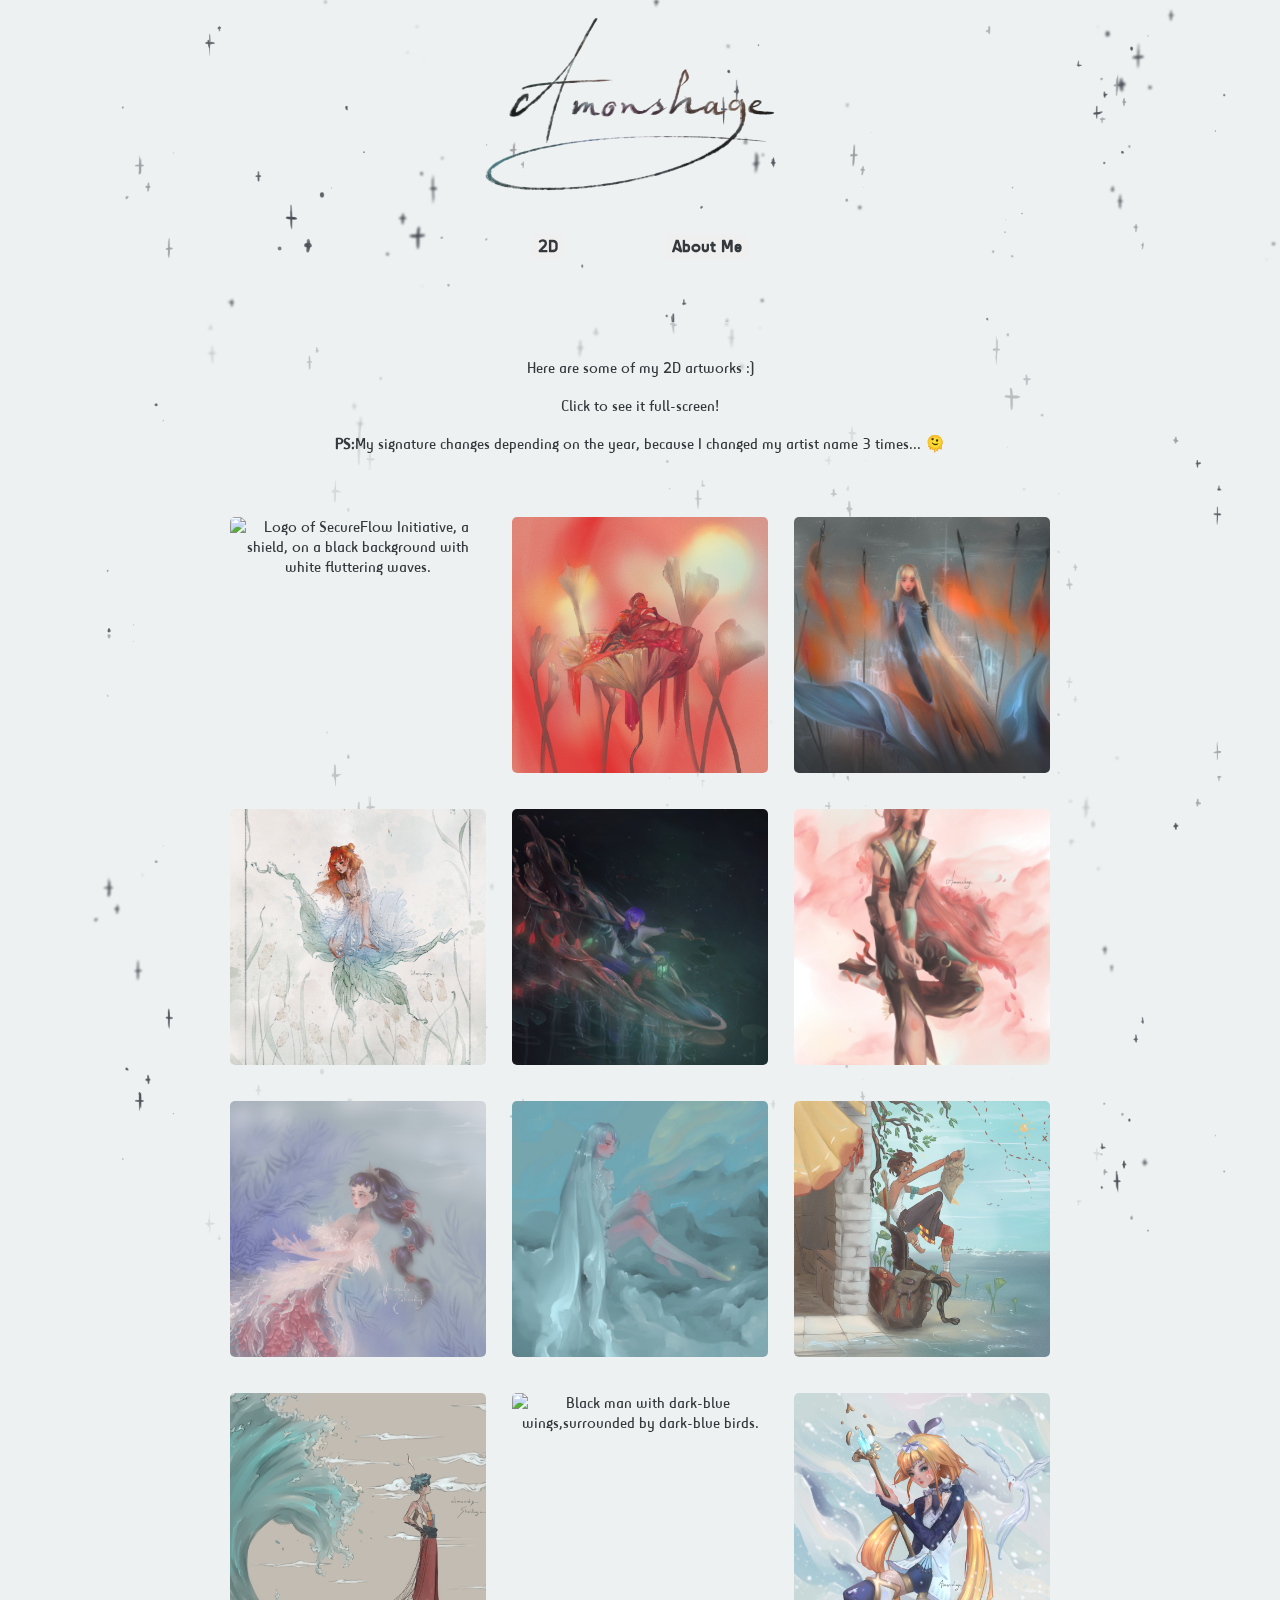
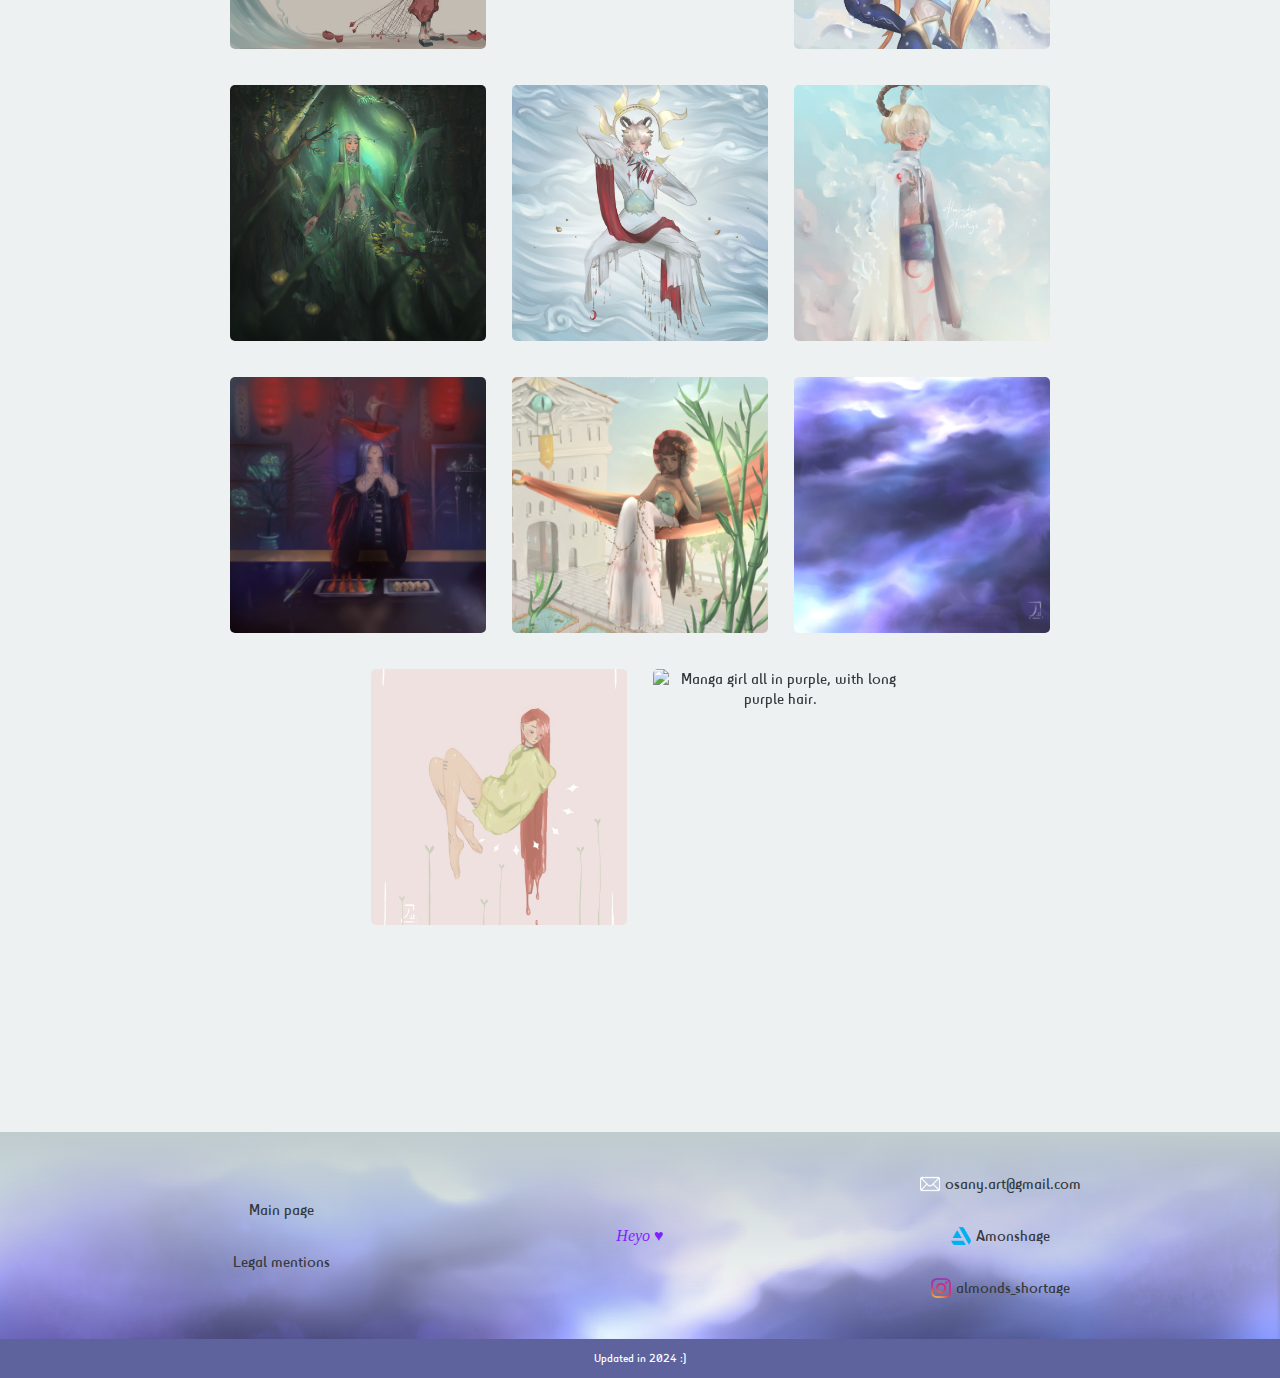
==== commit 9f30b5c7: "Corrections n°1" ====
--- a/index.html
+++ b/index.html
@@ -40,8 +40,8 @@
                         
                         <section>
                             <p>Here are some of my 2D artworks :)</p>
-                            <p>Click to show it full-screen!</p>
-                            <p><b>PS:</b> I sign differently according to the years, because I changed my artist name 3 times... 🫠</p>
+                            <p>Click to see it full-screen!</p>
+                            <p><b>PS:</b>My signature changes depending on the year, because I changed my artist name 3 times... 🫠</p>
                         </section>
     
                         <div id="gallery"></div>
@@ -55,36 +55,36 @@
                         <section class="whiteBg">
                             <h2>Hello !</h2>
                             <p>My name is Anaelle.</p>
-                            <p>I am a young French intrepid artist, currently studying at the <a href="https://ensc.bordeaux-inp.fr/fr" target="_blank">ENSC</a>, a cognitive engineering school. It is the only one of France, so I am really proud of it!</p>
-                            <p>To me, drawing is a hobbie, I really love to draw 🖌️. Also, it's pretty useful. I usually use my drawing skills in different projects, at school, for friends or for my own projects.</p>
+                            <p>I am a young intrepid French artist, currently studying at the <a href="https://ensc.bordeaux-inp.fr/fr" target="_blank">ENSC</a>, a cognitive engineering school. It is the only one of France, so I am really proud of it!</p>
+                            <p>To me, drawing is a hobby, I really love to draw 🖌️. Also, it's pretty useful. I usually use my drawing skills in different projects, at school, for friends or for my own projects.</p>
                             <p>I decided to create my own brand, to create art content and be able to sell prestations legally.</p>
                             <p class="code-style"><b>SIRET number:</b> 91476222400022</p>
                         </section>
                         
                         <section class="whiteBg">
                             <h2>How I work</h2>
-                            <p>If you would like to commission me, you can ask me everything you want to know via various contact methods:</p>
+                            <p>If you would like to commission me, you can ask me anything you want to know via various contact methods:</p>
                             <ul>
                                 <li>By mail at osany.art@gmail.com</li>
                                 <li>By message on <a href="https://www.artstation.com/amonshage" target="_blank">Artstation</a></li>
                                 <li>By message on <a href="https://www.instagram.com/almonds_shortage/" target="_blank">Instagram</a></li>
                             </ul>
-                            <p>Then, I will ask you precisely what is the content you would like me to draw. I will also need you to specify the style.</p>
-                            <p>Don't hesitate to refer to some of the artworks you see here in my portfolio, it will help me understand you request better 😊.</p>
+                            <p>Then, I will ask you precisely about the content you would like me to draw. I will also need you to specify the style.</p>
+                            <p>Don't hesitate to refer to some of the artworks you see here in my portfolio, it will help me understand your request better 😊.</p>
                             <p>Three parts will then follow:</p>
                             <ol>
-                                <li>First, I will offer you different sketches and you will have to choose the one you prefer;</li>
-                                <li>Then, I will complete it, taking your demands into accounts;</li>
+                                <li>First, I will show you different sketches and you will choose the one you prefer;</li>
+                                <li>Then, I will complete it, taking your requests into account;</li>
                                 <li>Finally, you will be free to ask me to adjust any details you would like to change.</li>
                             </ol>
                         </section>
 
                         <section class="whiteBg">
-                            <h2>Remuneration</h2>
-                            <p>My artists friends always tell me I should not depreciate my art, even though I always see all of its defaults...</p>
+                            <h2>Fees</h2>
+                            <p>My artists friends always tell me I should not depreciate my art, even though I always see all its faults...</p>
                             <p>To avoid biases, I decided to be paid the <a href="https://smic-horaire.com/" target="_blank">French minimum wage</a> 💶. In parallel, I believe that the customer is free to propose any price according to their vision.</p>
-                            <p>After the work of art is done, I will provide you a invoce with all the fees.</p>
-                            <p>The result can range from <b>a few centimes to a few hundred euros</b>, depending on your demand. I take the payment directly via a GNI that I will let you know, in the case you decide to order a work of art from me.</p>
+                            <p>After the artwork is done, I will provide you an invoice with all the fees.</p>
+                            <p>The result can range from <b>a few cents to a few hundred euros</b>, depending on your demand. I take the payment directly via a GNI that I will let you know, in the case you decide to order an artwork from me.</p>
                         </section>
                         
                     </div>
--- a/index.css
+++ b/index.css
@@ -180,23 +180,22 @@
 
         /* Le modal prend toute la taille de l'écran et permet le défilement */
         .modal {
+            object-position: center center;
             display: none;
             position: fixed;
             z-index: 101; 
-            left: 0;
-            top: 0;
             width: 100%; 
             height: 100%; 
             overflow: auto;
             scrollbar-width: none;
+            left: 0;
+            top: 0;
         }
         
         /* Conteneur pour l'image dans le modal */
         .modal-content {
-            object-position: center top;
-            max-width: 100%; 
-            max-height: 100%; 
-            object-fit: cover; 
+            justify-content: center;
+            object-fit: cover;
             display: block;
             position: relative;
             animation-name: zoom;
@@ -206,7 +205,6 @@
         /* Description fixe en bas de l'écran */
         .caption {
             position: fixed;
-            bottom: 20px;
             left: 0;
             right: 0;
             text-align: center;
@@ -348,7 +346,10 @@
     100% {transform: scale(1) translateX(0px);}
 }
 
-@media (min-width: 640px) {
+
+
+/* Ordinateurs, tablettes */
+@media (min-width: 641px) {
     
     .whiteBg {
         padding: 2vh 0 6vh 0;
@@ -368,6 +369,10 @@
         margin: 0 12vw;
     }
 
+    .caption {
+        bottom: 6%;
+    }
+    
     footer {
         margin-top: 5vh;     
         
@@ -381,6 +386,7 @@
     }
 }
 
+/* Téléphones */
 @media (max-device-width: 640px) {
 
     body {
@@ -391,13 +397,17 @@
         margin-top: 2vh;
         margin-bottom: 5vh;
     }
-
+    
     .p {
         margin: 0%;
     }
-
+    
     ul, ol {
         margin: 0;
+    }
+    
+    .caption {
+        bottom: 15%;
     }
 
     footer {
@@ -409,7 +419,7 @@
         }
 
         #copyrights {
-            height: 100px;
+            height: 50px;
             align-items: start;
         }
     }
